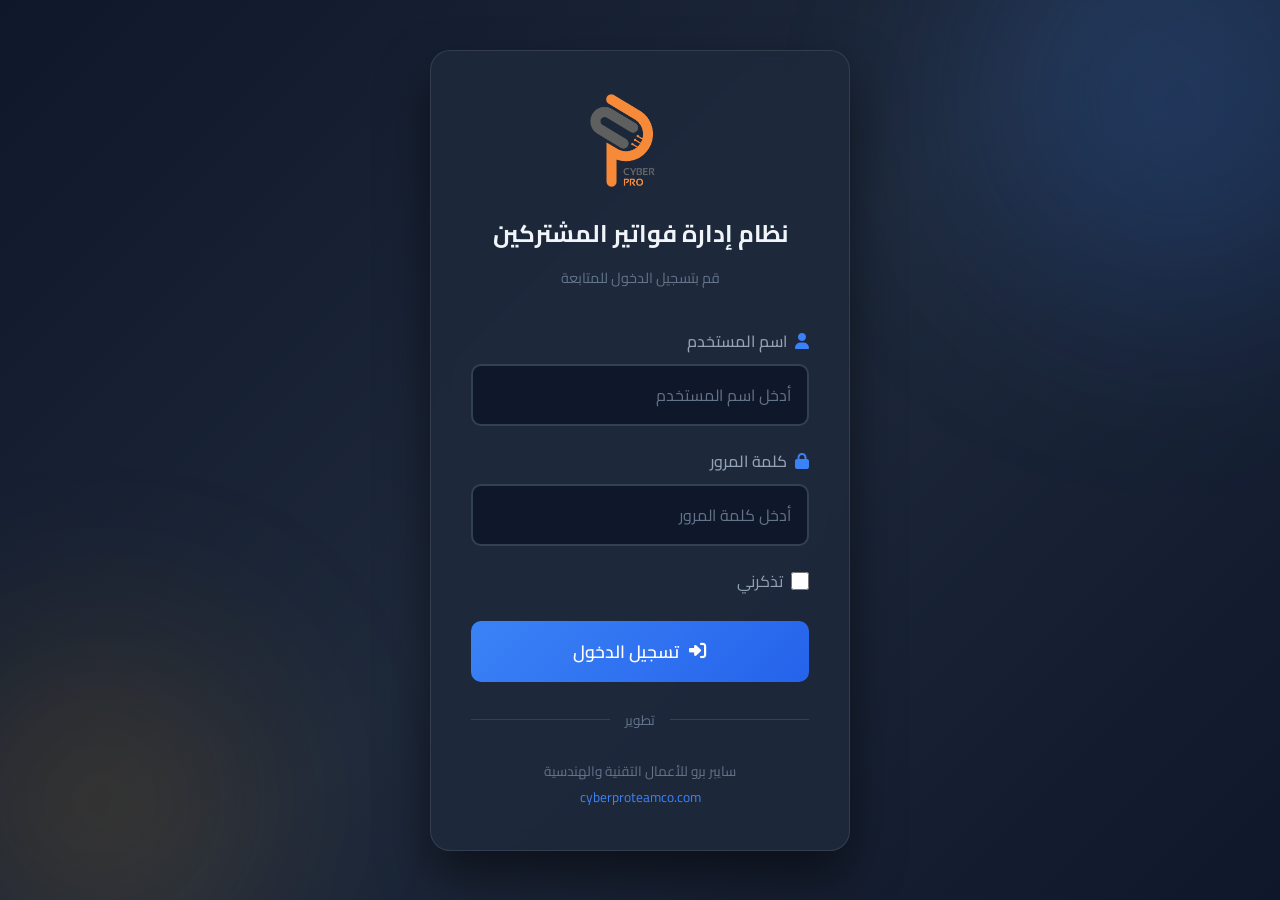
==== 04-Electricity-Billing-System/billing-system/index.html @ 15ae126f "Initial commit: Production-ready Java desktop management systems and POS collection" ====
<!DOCTYPE html>
<html lang="ar" dir="rtl">

<head>
    <meta charset="UTF-8">
    <meta name="viewport" content="width=device-width, initial-scale=1.0">
    <title>تسجيل الدخول - نظام إدارة فواتير المشتركين</title>
    <meta name="description" content="نظام إدارة فواتير المشتركين - تطوير سايبر برو للأعمال التقنية والهندسية">

    <!-- Fonts -->
    <link href="https://fonts.googleapis.com/css2?family=Cairo:wght@300;400;500;600;700;800&display=swap"
        rel="stylesheet">
    <link rel="stylesheet" href="https://cdnjs.cloudflare.com/ajax/libs/font-awesome/6.4.0/css/all.min.css">

    <!-- Styles -->
    <link rel="stylesheet" href="css/login.css">
</head>

<body>
    <!-- Background Decorations -->
    <div class="bg-decoration blue"></div>
    <div class="bg-decoration orange"></div>

    <div class="login-container">
        <div class="login-card">
            <div class="login-header">
                <div class="login-logo">
                    <img src="logo.png" alt="CyberPro Logo">
                </div>
                <h1>نظام إدارة فواتير المشتركين</h1>
                <p>قم بتسجيل الدخول للمتابعة</p>
            </div>

            <div class="error-message" id="error-message">
                <i class="fas fa-exclamation-circle"></i>
                <span id="error-text">اسم المستخدم أو كلمة المرور غير صحيحة</span>
            </div>

            <form id="login-form" onsubmit="handleLogin(event)">
                <div class="form-group">
                    <label><i class="fas fa-user"></i> اسم المستخدم</label>
                    <input type="text" id="username" placeholder="أدخل اسم المستخدم" required autocomplete="username">
                </div>

                <div class="form-group">
                    <label><i class="fas fa-lock"></i> كلمة المرور</label>
                    <input type="password" id="password" placeholder="أدخل كلمة المرور" required
                        autocomplete="current-password">
                </div>

                <div class="remember-row">
                    <label class="remember-me">
                        <input type="checkbox" id="remember-me">
                        <span>تذكرني</span>
                    </label>
                </div>

                <button type="submit" class="login-btn" id="login-btn">
                    <i class="fas fa-sign-in-alt"></i>
                    تسجيل الدخول
                </button>
            </form>

            <div class="divider">
                <span>تطوير</span>
            </div>

            <div class="developer-info">
                <p>سايبر برو للأعمال التقنية والهندسية</p>
                <a href="https://cyberproteamco.com/" target="_blank">cyberproteamco.com</a>
            </div>
        </div>
    </div>

    <!-- Scripts -->
    <script src="js/login.js"></script>
</body>

</html>
---- 04-Electricity-Billing-System/billing-system/css/login.css ----
/* ===================================
   Login Page Styles
   =================================== */

* {
    margin: 0;
    padding: 0;
    box-sizing: border-box;
}

body {
    font-family: 'Cairo', sans-serif;
    background: linear-gradient(135deg, #0f172a 0%, #1e293b 50%, #0f172a 100%);
    min-height: 100vh;
    display: flex;
    align-items: center;
    justify-content: center;
    padding: 20px;
}

.login-container {
    width: 100%;
    max-width: 420px;
}

.login-card {
    background: rgba(30, 41, 59, 0.95);
    border-radius: 20px;
    padding: 40px;
    box-shadow: 0 25px 50px rgba(0, 0, 0, 0.5);
    border: 1px solid rgba(255, 255, 255, 0.1);
    backdrop-filter: blur(10px);
}

.login-header {
    text-align: center;
    margin-bottom: 35px;
}

.login-logo {
    width: 100px;
    height: 100px;
    margin: 0 auto 20px;
    animation: pulse 2s infinite;
}

.login-logo img {
    width: 100%;
    height: 100%;
    object-fit: contain;
}

@keyframes pulse {

    0%,
    100% {
        transform: scale(1);
    }

    50% {
        transform: scale(1.05);
    }
}

.login-header h1 {
    color: #f1f5f9;
    font-size: 1.5rem;
    margin-bottom: 8px;
}

.login-header p {
    color: #64748b;
    font-size: 0.9rem;
}

.form-group {
    margin-bottom: 20px;
}

.form-group label {
    display: flex;
    align-items: center;
    gap: 8px;
    color: #94a3b8;
    margin-bottom: 8px;
    font-weight: 500;
}

.form-group label i {
    color: #3b82f6;
}

.form-group input {
    width: 100%;
    padding: 14px 16px;
    background: #0f172a;
    border: 2px solid #334155;
    border-radius: 10px;
    color: #f1f5f9;
    font-family: inherit;
    font-size: 1rem;
    transition: all 0.3s ease;
}

.form-group input:focus {
    outline: none;
    border-color: #3b82f6;
    box-shadow: 0 0 0 3px rgba(59, 130, 246, 0.2);
}

.form-group input::placeholder {
    color: #64748b;
}

.remember-row {
    display: flex;
    align-items: center;
    justify-content: space-between;
    margin-bottom: 25px;
}

.remember-me {
    display: flex;
    align-items: center;
    gap: 8px;
    color: #94a3b8;
    cursor: pointer;
}

.remember-me input {
    accent-color: #3b82f6;
    width: 18px;
    height: 18px;
}

.forgot-password {
    color: #3b82f6;
    text-decoration: none;
    font-size: 0.9rem;
    transition: color 0.3s;
}

.forgot-password:hover {
    color: #60a5fa;
}

.login-btn {
    width: 100%;
    padding: 14px;
    background: linear-gradient(135deg, #3b82f6 0%, #2563eb 100%);
    border: none;
    border-radius: 10px;
    color: white;
    font-family: inherit;
    font-size: 1.1rem;
    font-weight: 600;
    cursor: pointer;
    transition: all 0.3s ease;
    display: flex;
    align-items: center;
    justify-content: center;
    gap: 10px;
}

.login-btn:hover {
    transform: translateY(-2px);
    box-shadow: 0 10px 25px rgba(59, 130, 246, 0.4);
}

.login-btn:active {
    transform: translateY(0);
}

.login-btn.loading {
    pointer-events: none;
    opacity: 0.7;
}

.divider {
    display: flex;
    align-items: center;
    margin: 25px 0;
    color: #64748b;
}

.divider::before,
.divider::after {
    content: '';
    flex: 1;
    height: 1px;
    background: #334155;
}

.divider span {
    padding: 0 15px;
    font-size: 0.85rem;
}

.developer-info {
    text-align: center;
    color: #64748b;
    font-size: 0.85rem;
}

.developer-info a {
    color: #3b82f6;
    text-decoration: none;
}

.developer-info a:hover {
    text-decoration: underline;
}

.error-message {
    background: rgba(239, 68, 68, 0.1);
    border: 1px solid rgba(239, 68, 68, 0.3);
    color: #ef4444;
    padding: 12px;
    border-radius: 8px;
    margin-bottom: 20px;
    display: none;
    text-align: center;
}

.error-message.show {
    display: block;
    animation: shake 0.5s;
}

@keyframes shake {

    0%,
    100% {
        transform: translateX(0);
    }

    25% {
        transform: translateX(-10px);
    }

    75% {
        transform: translateX(10px);
    }
}

/* Background decoration */
.bg-decoration {
    position: fixed;
    border-radius: 50%;
    filter: blur(100px);
    z-index: -1;
}

.bg-decoration.blue {
    width: 400px;
    height: 400px;
    background: rgba(59, 130, 246, 0.2);
    top: -100px;
    right: -100px;
}

.bg-decoration.orange {
    width: 300px;
    height: 300px;
    background: rgba(245, 158, 11, 0.15);
    bottom: -50px;
    left: -50px;
}

@media (max-width: 480px) {
    .login-card {
        padding: 30px 20px;
    }

    .login-header h1 {
        font-size: 1.3rem;
    }
}
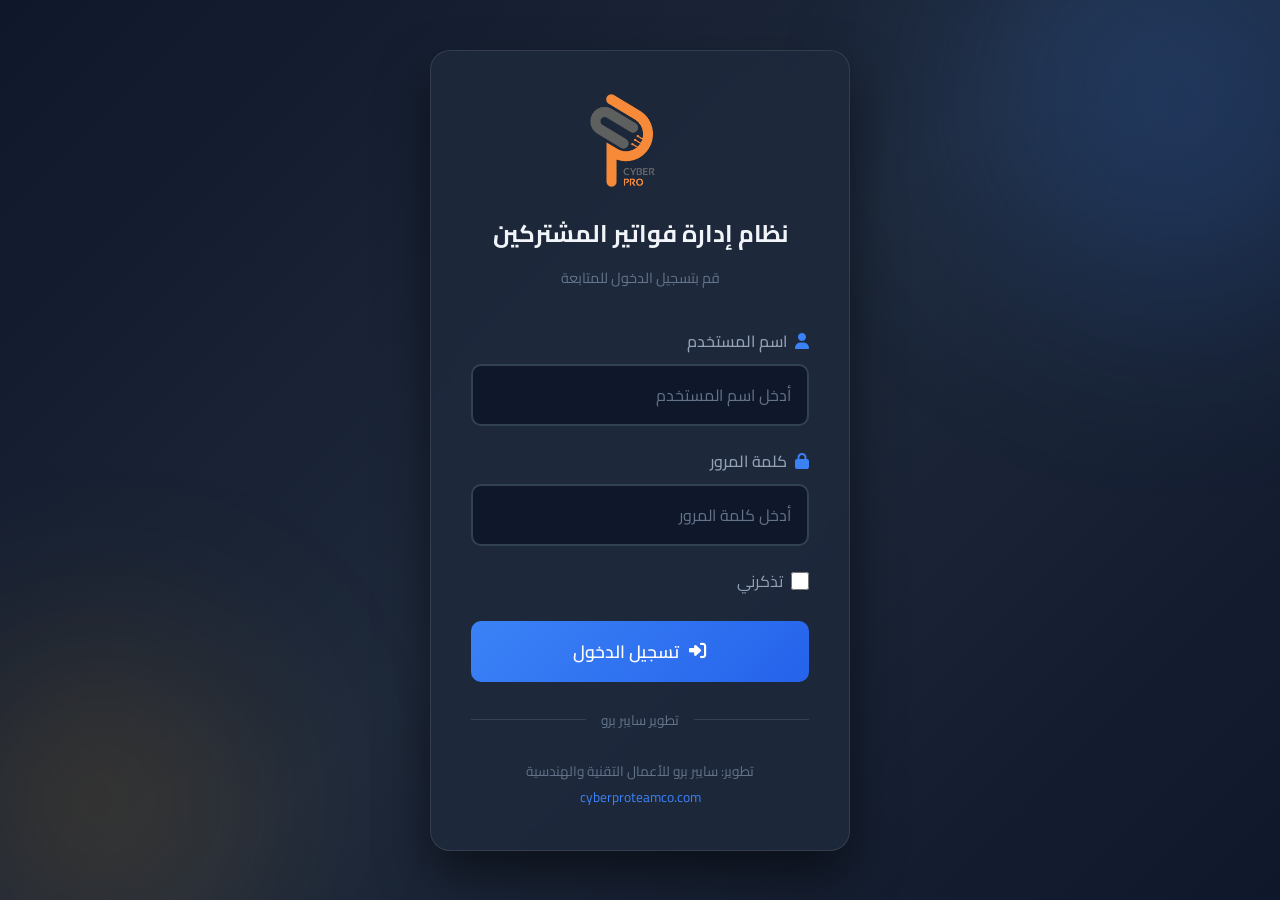
==== commit 4bef0b83: "Update Electricity Billing System branding to Cyber Pro" ====
--- a/04-Electricity-Billing-System/billing-system/index.html
+++ b/04-Electricity-Billing-System/billing-system/index.html
@@ -62,11 +62,11 @@
             </form>
 
             <div class="divider">
-                <span>تطوير</span>
+                <span>تطوير سايبر برو</span>
             </div>
 
             <div class="developer-info">
-                <p>سايبر برو للأعمال التقنية والهندسية</p>
+                <p>تطوير: سايبر برو للأعمال التقنية والهندسية</p>
                 <a href="https://cyberproteamco.com/" target="_blank">cyberproteamco.com</a>
             </div>
         </div>
